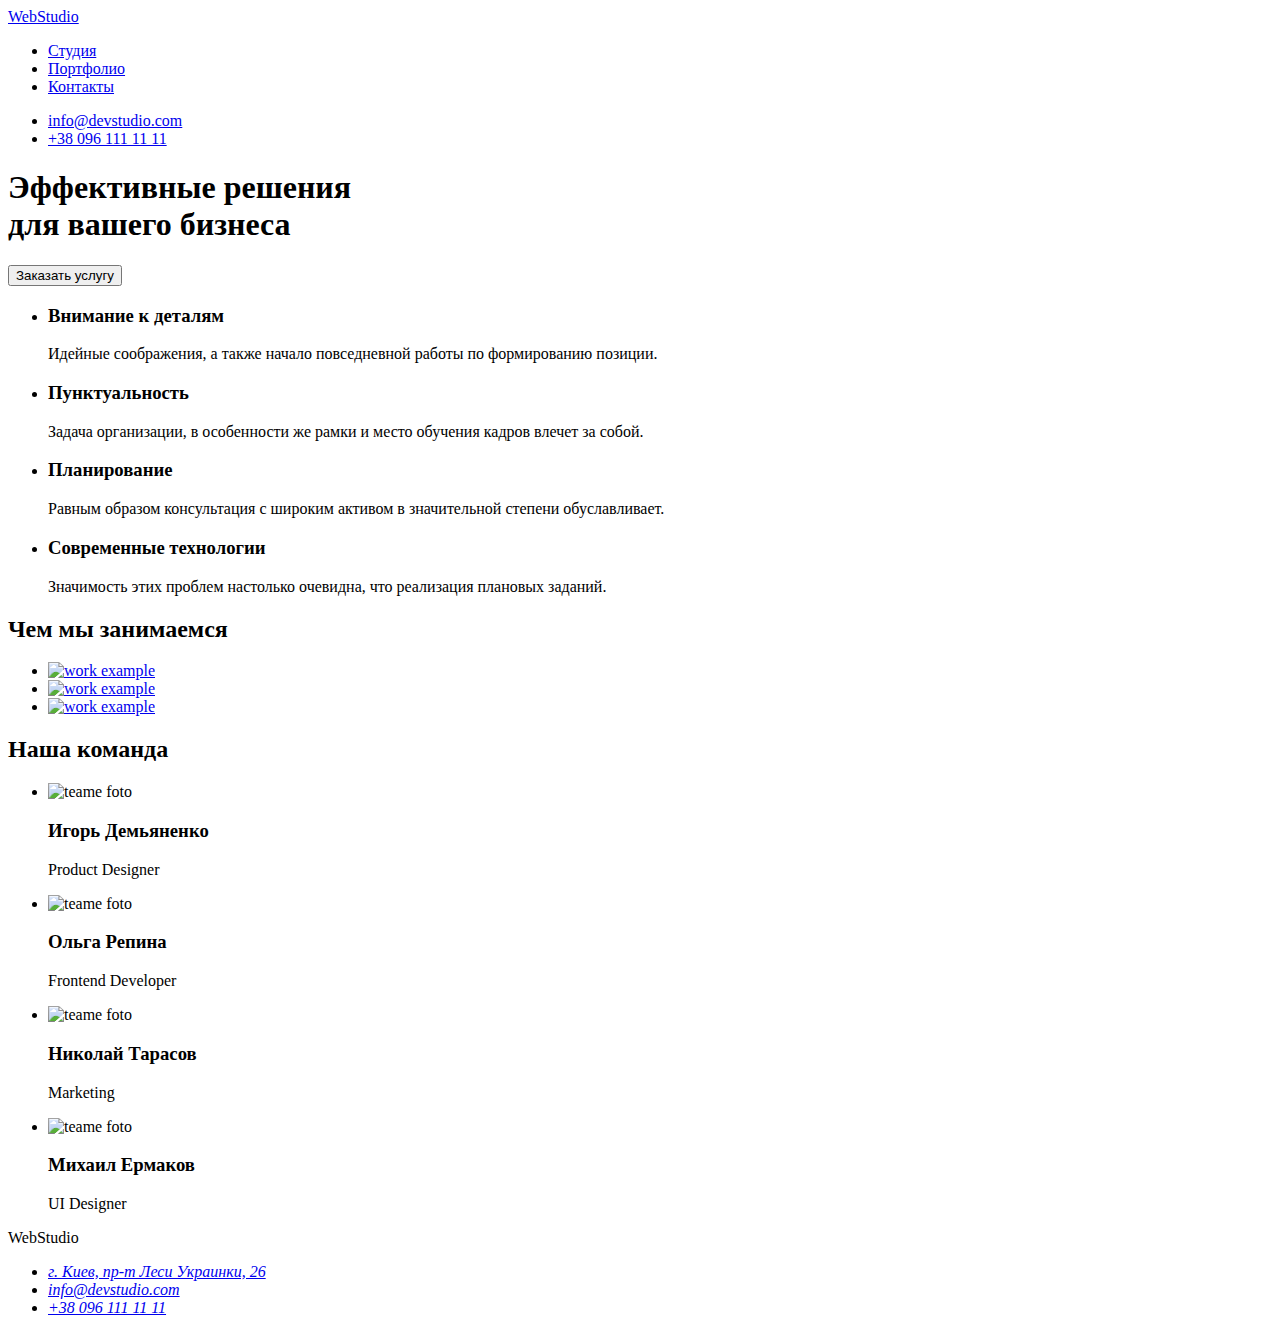
==== index.html @ 10caeeec "Create index.html" ====
<!DOCTYPE html>
<html lang="ru">
  <head>
    <meta charset="UTF-8" />
    <meta http-equiv="X-UA-Compatible" content="IE=edge" />
    <meta name="viewport" content="width=device-width, initial-scale=1.0" />
    <title>WebStudio</title>
  </head>
  <body>
    <header>
      <a href="./index.html"><span>WebStudio</span></a>
      <nav>
        <ul>
          <li><a href="/">Студия</a></li>
          <li><a href="/">Портфолио</a></li>
          <li><a href="/">Контакты</a></li>
        </ul>
      </nav>
      <ul>
        <li><a href="mailto:info@devstudio.com">info@devstudio.com</a></li>
        <li><a href="tel:+38-096-111-11-11">+38 096 111 11 11</a></li>
      </ul>
    </header>
    <main>
      <!-- Банер -->
      <section>
        <h1>Эффективные решения <br />для вашего бизнеса</h1>
        <button type="button">Заказать услугу</button>
      </section>
      <!-- Наши Компитенции -->
      <section>
        <h2 hidden>Наши Компитенции</h2>
        <ul>
          <li>
            <h3>Внимание к деталям</h3>
            <p>
              Идейные соображения, а также начало повседневной работы по
              формированию позиции.
            </p>
          </li>
          <li>
            <h3>Пунктуальность</h3>
            <p>
              Задача организации, в особенности же рамки и место обучения кадров
              влечет за собой.
            </p>
          </li>
          <li>
            <h3>Планирование</h3>
            <p>
              Равным образом консультация с широким активом в значительной
              степени обуславливает.
            </p>
          </li>
          <li>
            <h3>Современные технологии</h3>
            <p>
              Значимость этих проблем настолько очевидна, что реализация
              плановых заданий.
            </p>
          </li>
        </ul>
      </section>
      <!-- Наши работы -->
      <section>
        <h2>Чем мы занимаемся</h2>
        <ul>
          <li>
            <a href="/">
              <img src="./image/box-1.jpg" alt="work example" width="370"
            /></a>
          </li>
          <li>
            <a href="/">
              <img src="./image/box-2.jpg" alt="work example" width="370"
            /></a>
          </li>
          <li>
            <a href="/">
              <img src="./image/box-3.jpg" alt="work example" width="370"
            /></a>
          </li>
        </ul>
      </section>
      <!-- Наша команда -->
      <section>
        <h2>Наша команда</h2>
        <ul>
          <li>
            <img src="./image/img-1.jpg" alt="teame foto" width="270" />
            <h3>Игорь Демьяненко</h3>
            <p lang="en">Product Designer</p>
          </li>
          <li>
            <img src="./image/img-2.jpg" alt="teame foto" width="270" />
            <h3>Ольга Репина</h3>
            <p lang="en">Frontend Developer</p>
          </li>
          <li>
            <img src="./image/img-3.jpg" alt="teame foto" width="270" />
            <h3>Николай Тарасов</h3>
            <p lang="en">Marketing</p>
          </li>
          <li>
            <img src="./image/img.jpg" alt="teame foto" width="270" />
            <h3>Михаил Ермаков</h3>
            <p lang="en">UI Designer</p>
          </li>
        </ul>
      </section>
    </main>
    <footer>
      <span>WebStudio</span>
      <address>
        <ul>
          <li><a href="https://goo.gl/maps/YeNabfr8arw7dKwr5" rel="noopener noreferrer"> г. Киев, пр-т Леси Украинки, 26</a></li>
          <li><a href="mailto:info@devstudio.com">info@devstudio.com</a></li>
          <li><a href="tel:+38-096-111-11-11">+38 096 111 11 11</a></li>
        </ul>
      </address>
    </footer>
  </body>
</html>
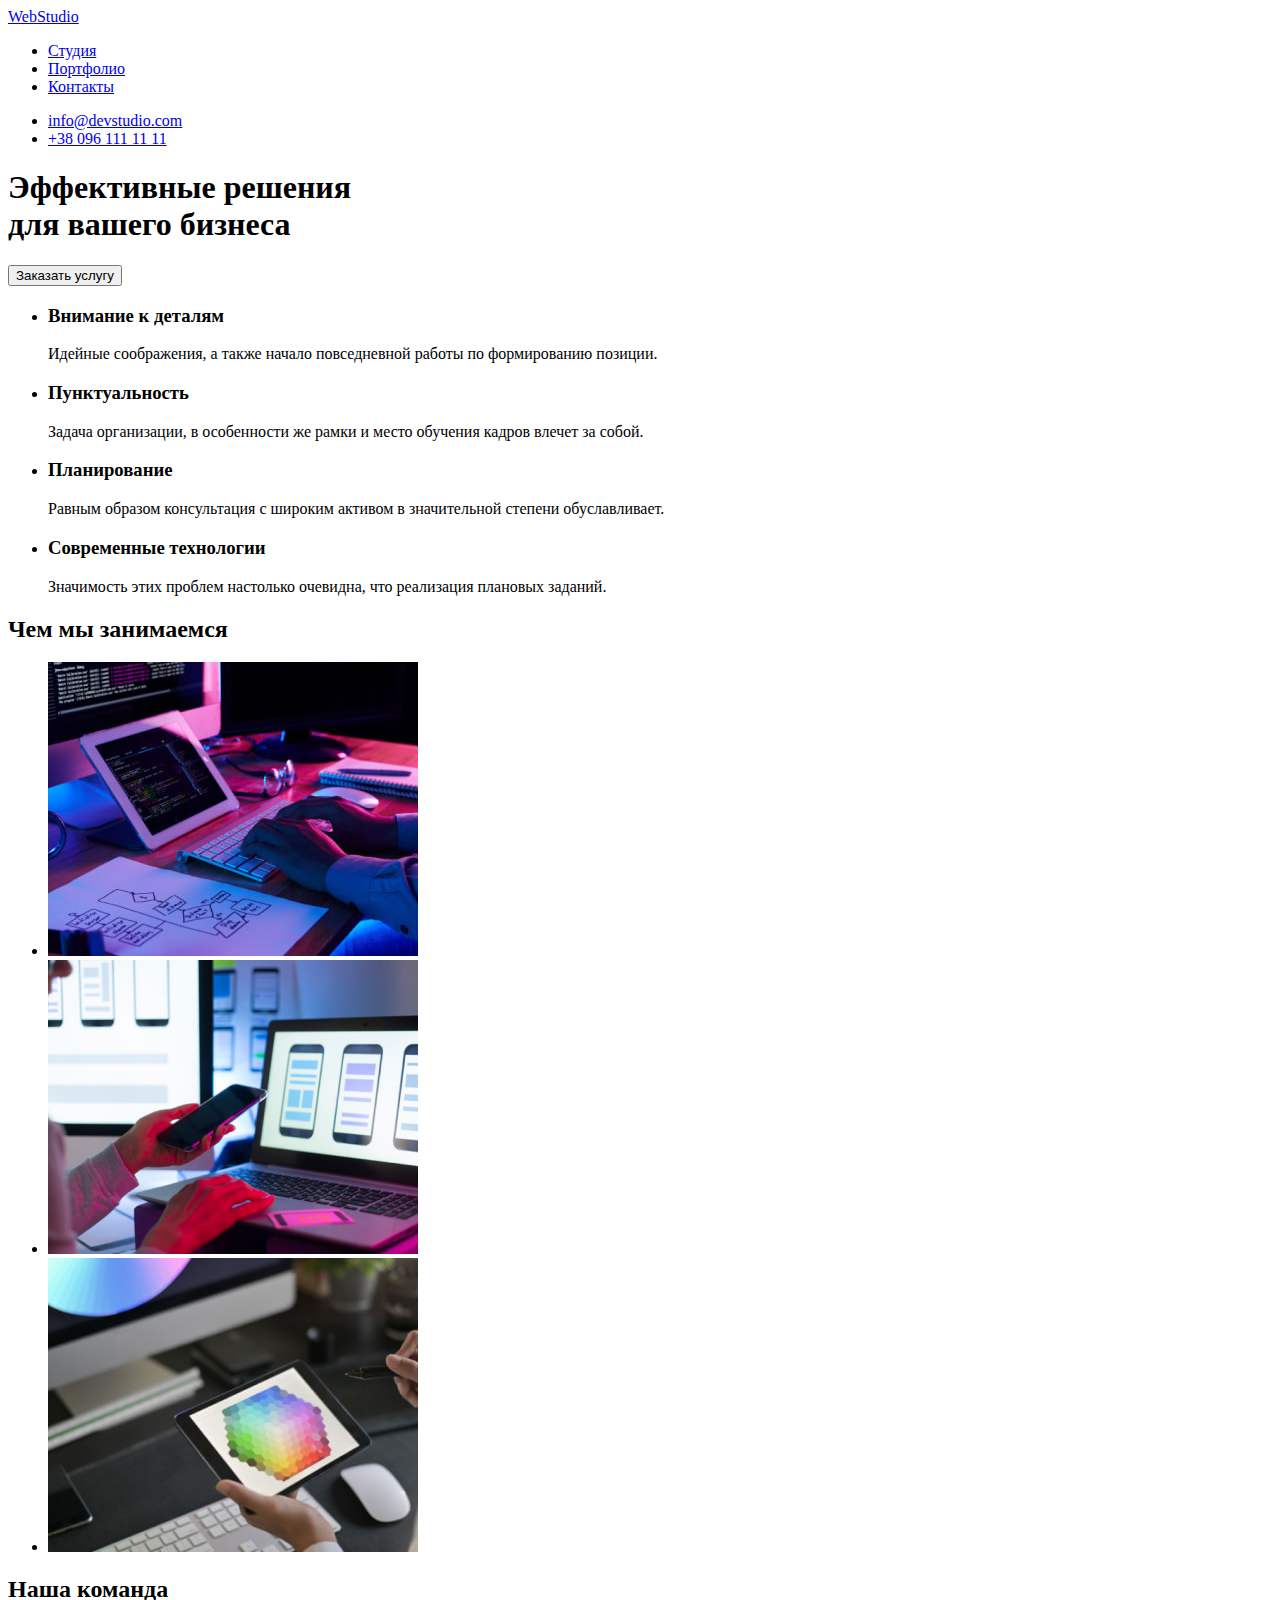
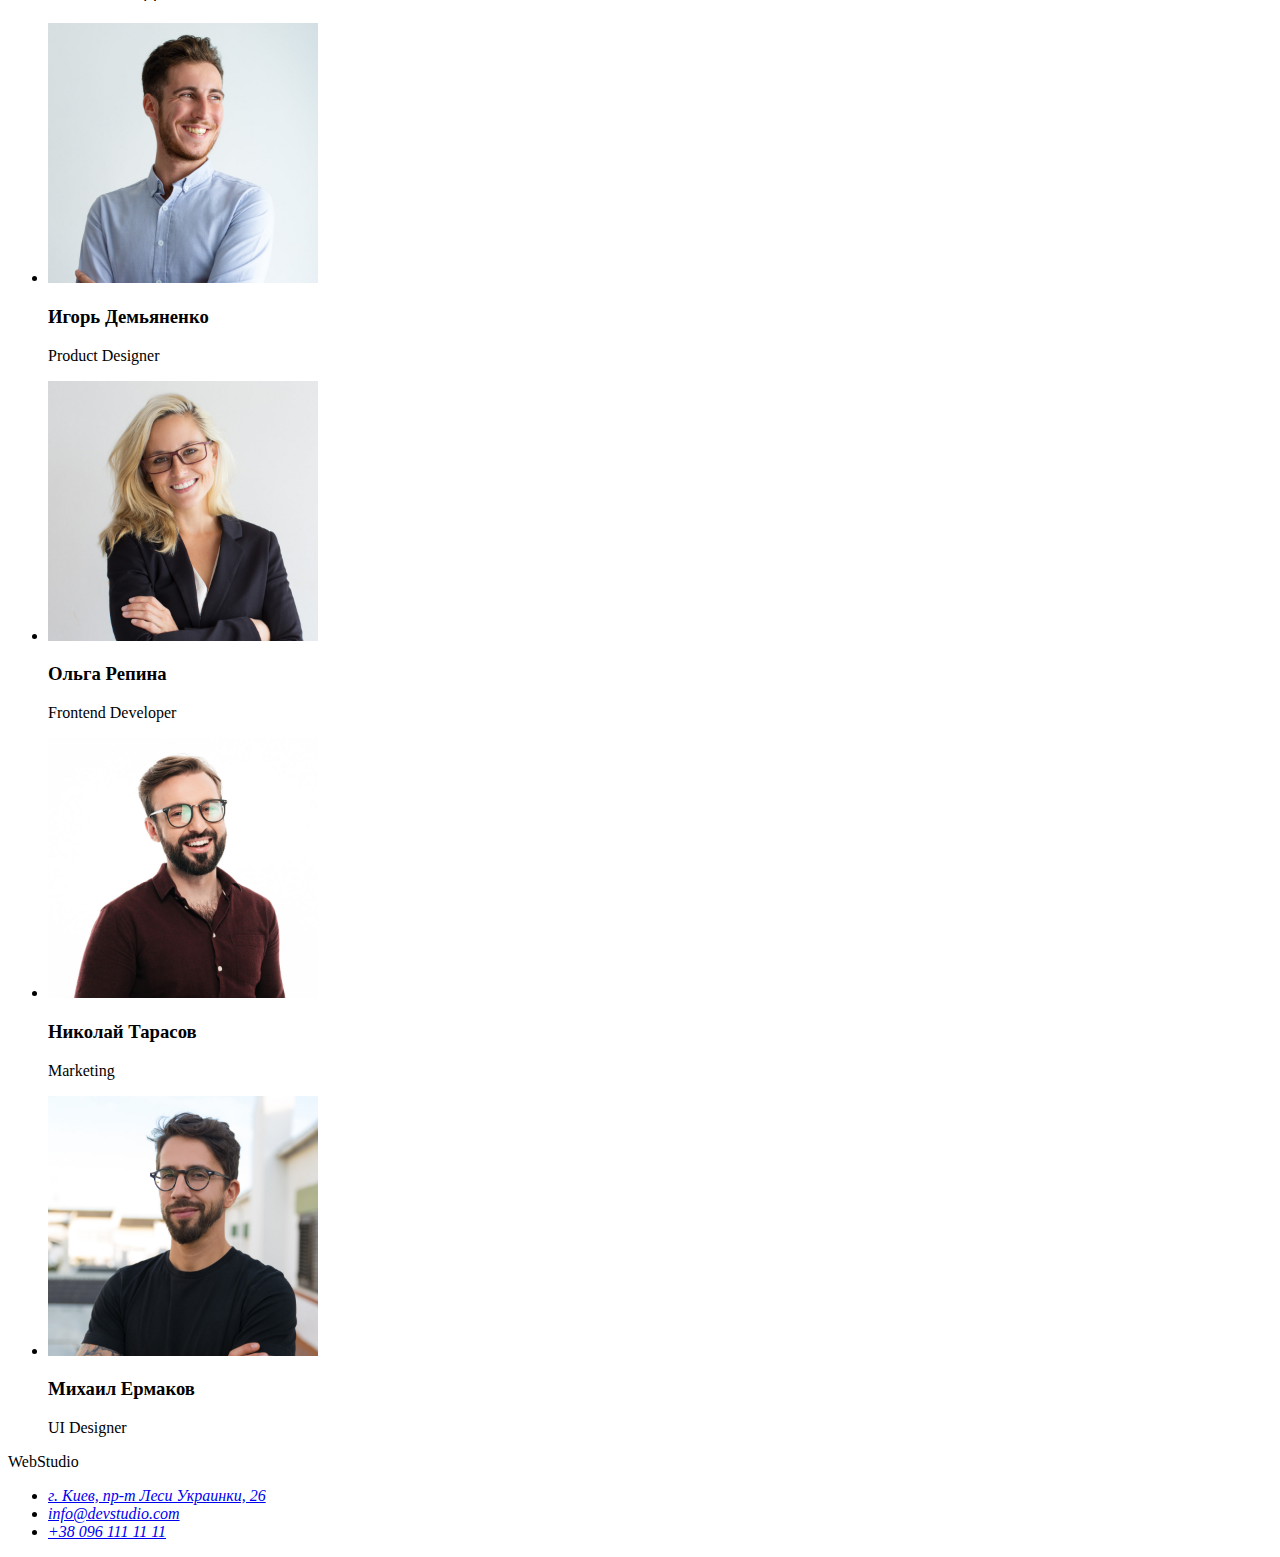
==== commit ef12ae4a: "Update index.html" ====
--- a/index.html
+++ b/index.html
@@ -5,6 +5,7 @@
     <meta http-equiv="X-UA-Compatible" content="IE=edge" />
     <meta name="viewport" content="width=device-width, initial-scale=1.0" />
     <title>WebStudio</title>
+    <link rel="stylesheet" href="./CSS/styles.css">
   </head>
   <body>
     <header>
@@ -12,7 +13,7 @@
       <nav>
         <ul>
           <li><a href="/">Студия</a></li>
-          <li><a href="/">Портфолио</a></li>
+          <li><a href="./portfolio.html">Портфолио</a></li>
           <li><a href="/">Контакты</a></li>
         </ul>
       </nav>
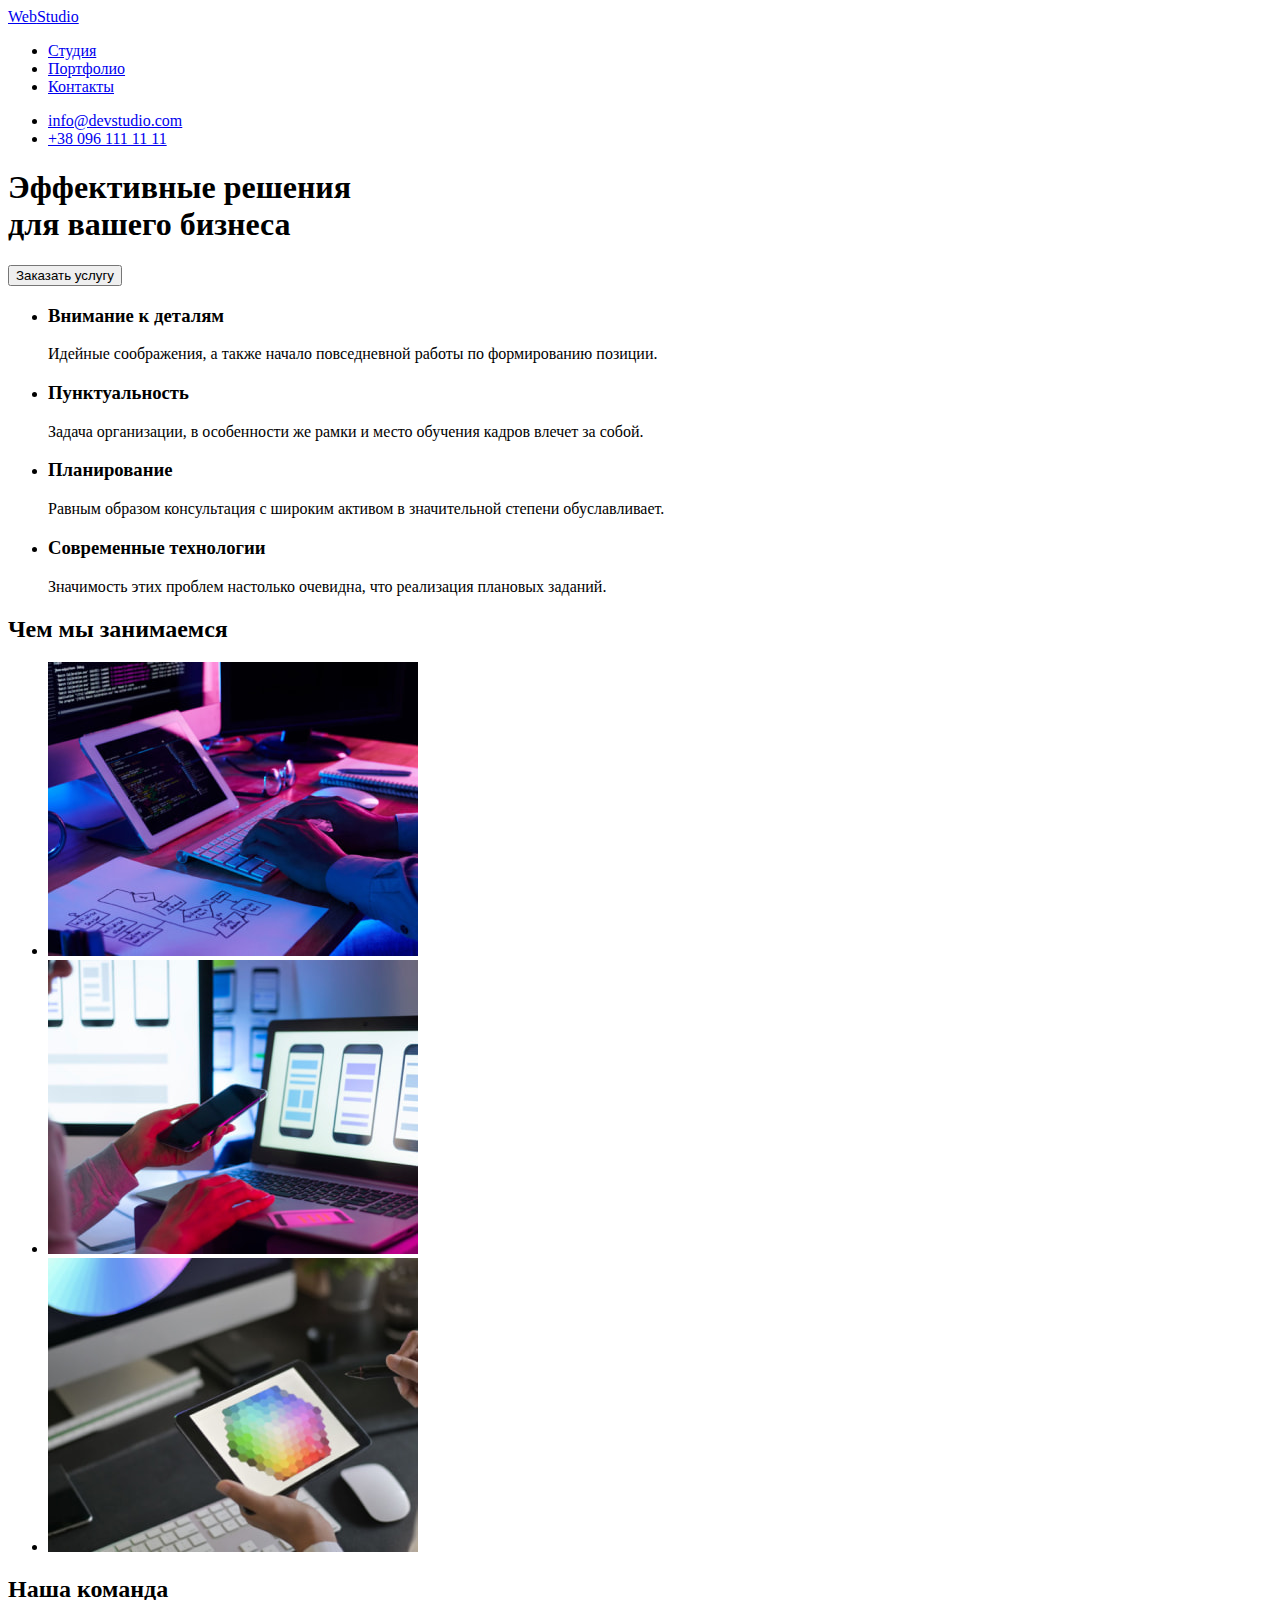
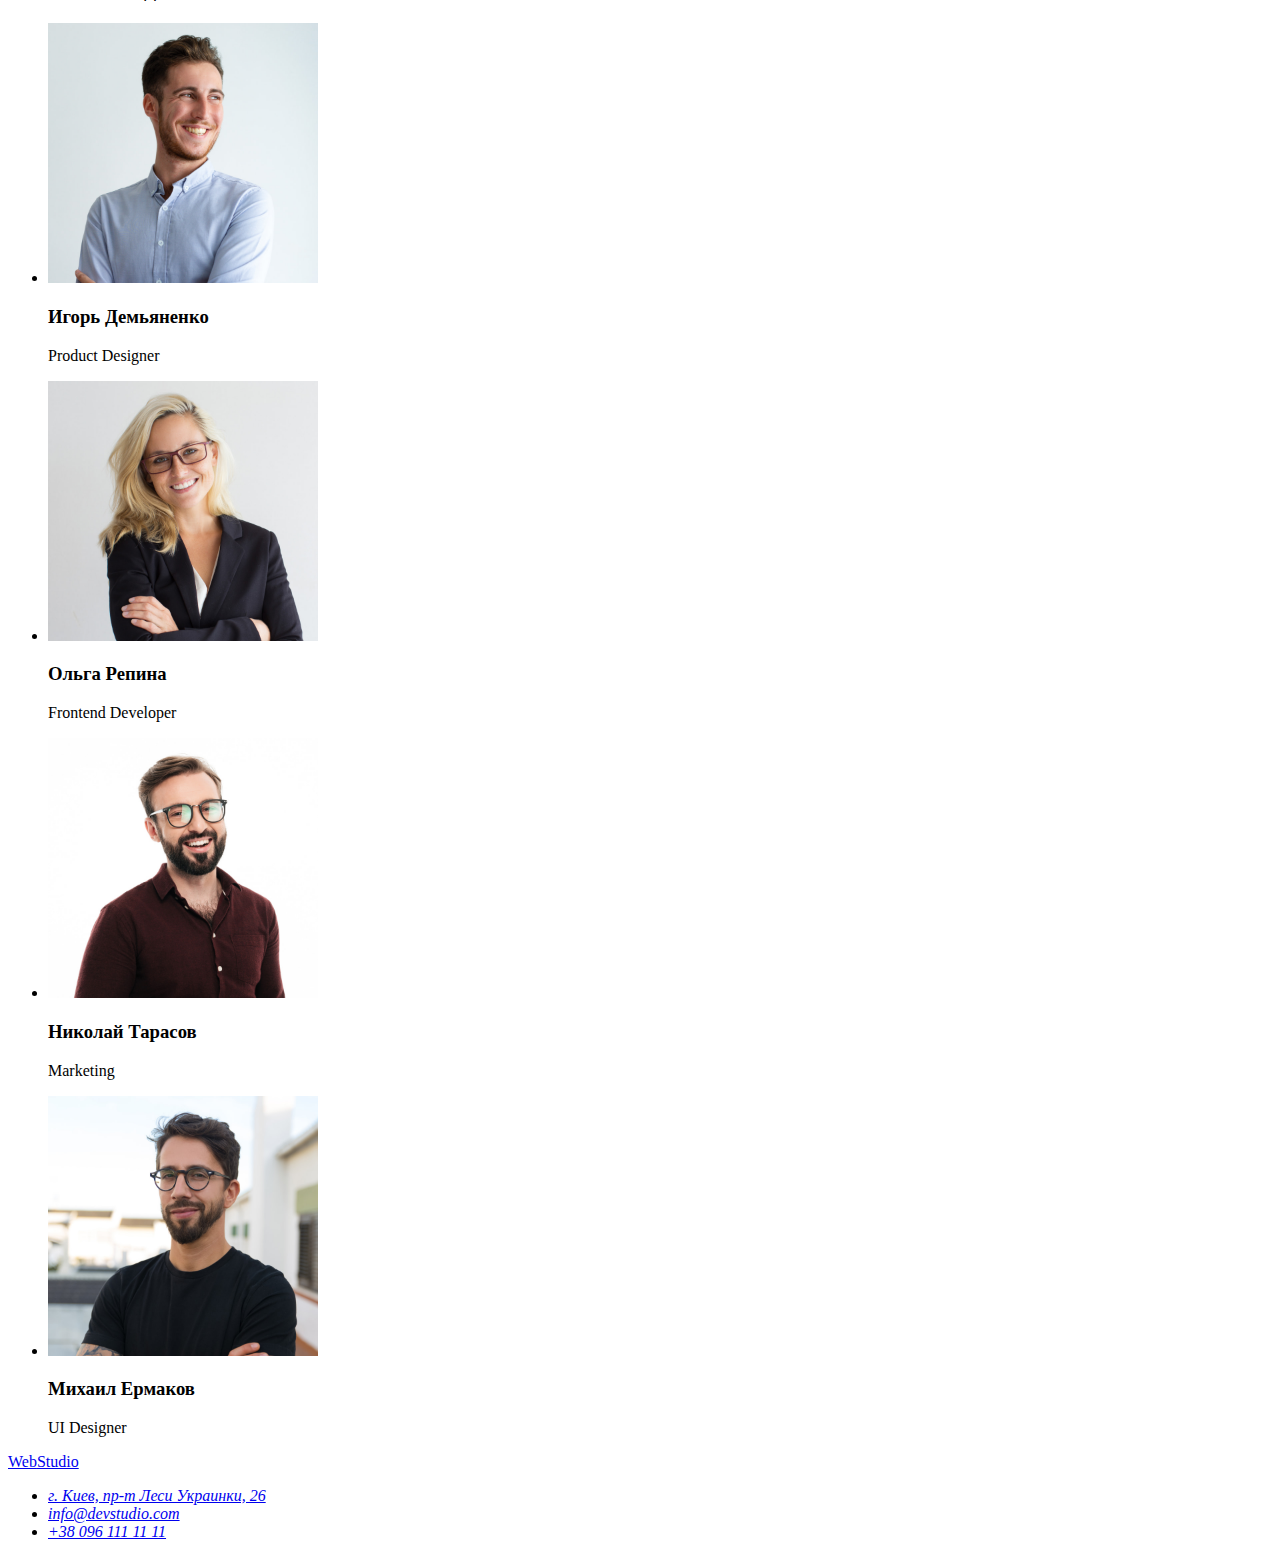
==== commit 58c2f6d9: "Update index.html" ====
--- a/index.html
+++ b/index.html
@@ -8,54 +8,54 @@
     <link rel="stylesheet" href="./CSS/styles.css">
   </head>
   <body>
-    <header>
-      <a href="./index.html"><span>WebStudio</span></a>
-      <nav>
-        <ul>
-          <li><a href="/">Студия</a></li>
-          <li><a href="./portfolio.html">Портфолио</a></li>
-          <li><a href="/">Контакты</a></li>
+    <header class="header">
+      <a class="logo" href="./index.html"><span class="logo-acent">Web</span>Studio</a>
+      <nav class="site-nav">
+        <ul class="site-nav-list">
+          <li class="list-item"><a class="link" href="/">Студия</a></li>
+          <li class="list-item"><a class="link" href="./portfolio.html">Портфолио</a></li>
+          <li class="list-item"><a class="link" href="/">Контакты</a></li>
         </ul>
       </nav>
-      <ul>
-        <li><a href="mailto:info@devstudio.com">info@devstudio.com</a></li>
-        <li><a href="tel:+38-096-111-11-11">+38 096 111 11 11</a></li>
+      <ul class="auth-nav">
+        <li class="list-item"><a class="link" href="mailto:info@devstudio.com">info@devstudio.com</a></li>
+        <li class="list-item"><a class="link" href="tel:+38-096-111-11-11">+38 096 111 11 11</a></li>
       </ul>
     </header>
     <main>
-      <!-- Банер -->
-      <section>
-        <h1>Эффективные решения <br />для вашего бизнеса</h1>
-        <button type="button">Заказать услугу</button>
+      <!-- Герой -->
+      <section class="hero">
+        <h1 class="hero-title">Эффективные решения <br />для вашего бизнеса</h1>
+        <button class="hero-button" type="button">Заказать услугу</button>
       </section>
       <!-- Наши Компитенции -->
-      <section>
+      <section class="competence">
         <h2 hidden>Наши Компитенции</h2>
-        <ul>
-          <li>
-            <h3>Внимание к деталям</h3>
-            <p>
+        <ul class="competence-list">
+          <li class="competence-item">
+            <h3 class="title">Внимание к деталям</h3>
+            <p class="competence-dsc">
               Идейные соображения, а также начало повседневной работы по
               формированию позиции.
             </p>
           </li>
-          <li>
-            <h3>Пунктуальность</h3>
-            <p>
+          <li class="competence-item">
+            <h3 class="title">Пунктуальность</h3>
+            <p class="competence-dsc">
               Задача организации, в особенности же рамки и место обучения кадров
               влечет за собой.
             </p>
           </li>
-          <li>
-            <h3>Планирование</h3>
-            <p>
+          <li class="competence-item">
+            <h3 class="title">Планирование</h3>
+            <p class="competence-dsc">
               Равным образом консультация с широким активом в значительной
               степени обуславливает.
             </p>
           </li>
-          <li>
-            <h3>Современные технологии</h3>
-            <p>
+          <li class="competence-item">
+            <h3 class="title">Современные технологии</h3>
+            <p class="competence-dsc">
               Значимость этих проблем настолько очевидна, что реализация
               плановых заданий.
             </p>
@@ -63,60 +63,60 @@
         </ul>
       </section>
       <!-- Наши работы -->
-      <section>
-        <h2>Чем мы занимаемся</h2>
-        <ul>
-          <li>
-            <a href="/">
-              <img src="./image/box-1.jpg" alt="work example" width="370"
+      <section class="work">
+        <h2 class="section-title">Чем мы занимаемся</h2>
+        <ul class="work-list">
+          <li class="work-item">
+            <a class="work-link" href="/">
+              <img class="work-img" src="./image/box-1.jpg" alt="разработка" width="370"
             /></a>
           </li>
-          <li>
-            <a href="/">
-              <img src="./image/box-2.jpg" alt="work example" width="370"
+          <li class="work-item">
+            <a class="work-link" href="/">
+              <img class="work-img" src="./image/box-2.jpg" alt="проект" width="370"
             /></a>
           </li>
-          <li>
-            <a href="/">
-              <img src="./image/box-3.jpg" alt="work example" width="370"
+          <li class="work-item">
+            <a class="work-link" href="/">
+              <img class="work-img" src="./image/box-3.jpg" alt="дизайн" width="370"
             /></a>
           </li>
         </ul>
       </section>
       <!-- Наша команда -->
-      <section>
-        <h2>Наша команда</h2>
-        <ul>
-          <li>
-            <img src="./image/img-1.jpg" alt="teame foto" width="270" />
-            <h3>Игорь Демьяненко</h3>
-            <p lang="en">Product Designer</p>
+      <section class="team">
+        <h2 class="section-title">Наша команда</h2>
+        <ul class="team-list">
+          <li class="team-item">
+            <img class="team-img" src="./image/img-1.jpg" alt="фотография игоря" width="270" />
+            <h3 class="title">Игорь Демьяненко</h3>
+            <p class="team-dsc" lang="en">Product Designer</p>
           </li>
-          <li>
-            <img src="./image/img-2.jpg" alt="teame foto" width="270" />
-            <h3>Ольга Репина</h3>
-            <p lang="en">Frontend Developer</p>
+          <li class="team-item">
+            <img class="team-img" src="./image/img-2.jpg" alt="фотография ольги" width="270" />
+            <h3 class="title">Ольга Репина</h3>
+            <p class="team-dsc" lang="en">Frontend Developer</p>
           </li>
-          <li>
-            <img src="./image/img-3.jpg" alt="teame foto" width="270" />
-            <h3>Николай Тарасов</h3>
-            <p lang="en">Marketing</p>
+          <li class="team-item">
+            <img class="team-img" src="./image/img-3.jpg" alt="фотография николая" width="270" />
+            <h3 class="title">Николай Тарасов</h3>
+            <p class="team-dsc" lang="en">Marketing</p>
           </li>
-          <li>
-            <img src="./image/img.jpg" alt="teame foto" width="270" />
-            <h3>Михаил Ермаков</h3>
-            <p lang="en">UI Designer</p>
+          <li class="team-item">
+            <img class="team-img" src="./image/img.jpg" alt="фотография михаила" width="270" />
+            <h3 class="title">Михаил Ермаков</h3>
+            <p class="team-dsc" lang="en">UI Designer</p>
           </li>
         </ul>
       </section>
     </main>
-    <footer>
-      <span>WebStudio</span>
-      <address>
-        <ul>
-          <li><a href="https://goo.gl/maps/YeNabfr8arw7dKwr5" rel="noopener noreferrer"> г. Киев, пр-т Леси Украинки, 26</a></li>
-          <li><a href="mailto:info@devstudio.com">info@devstudio.com</a></li>
-          <li><a href="tel:+38-096-111-11-11">+38 096 111 11 11</a></li>
+    <footer class="footer">
+      <a class="logo" href="./index.html"><span class="logo-acent">Web</span>Studio</a>
+      <address class="address">
+        <ul class="address-list">
+          <li class="addres-item"><a class="address-link" href="https://goo.gl/maps/YeNabfr8arw7dKwr5" rel="noopener noreferrer"> г. Киев, пр-т Леси Украинки, 26</a></li>
+          <li class="addres-item"><a class="address-link" href="mailto:info@devstudio.com">info@devstudio.com</a></li>
+          <li class="addres-item"><a class="address-link" href="tel:+38-096-111-11-11">+38 096 111 11 11</a></li>
         </ul>
       </address>
     </footer>
--- a/CSS/styles.css
+++ b/CSS/styles.css
@@ -0,0 +1,6 @@
+:root {
+    --text-color-title: #212121;
+    --text-color: #757575;
+    --text-acent: #2196F3;
+    --text-whithe: #FFFFFF;
+}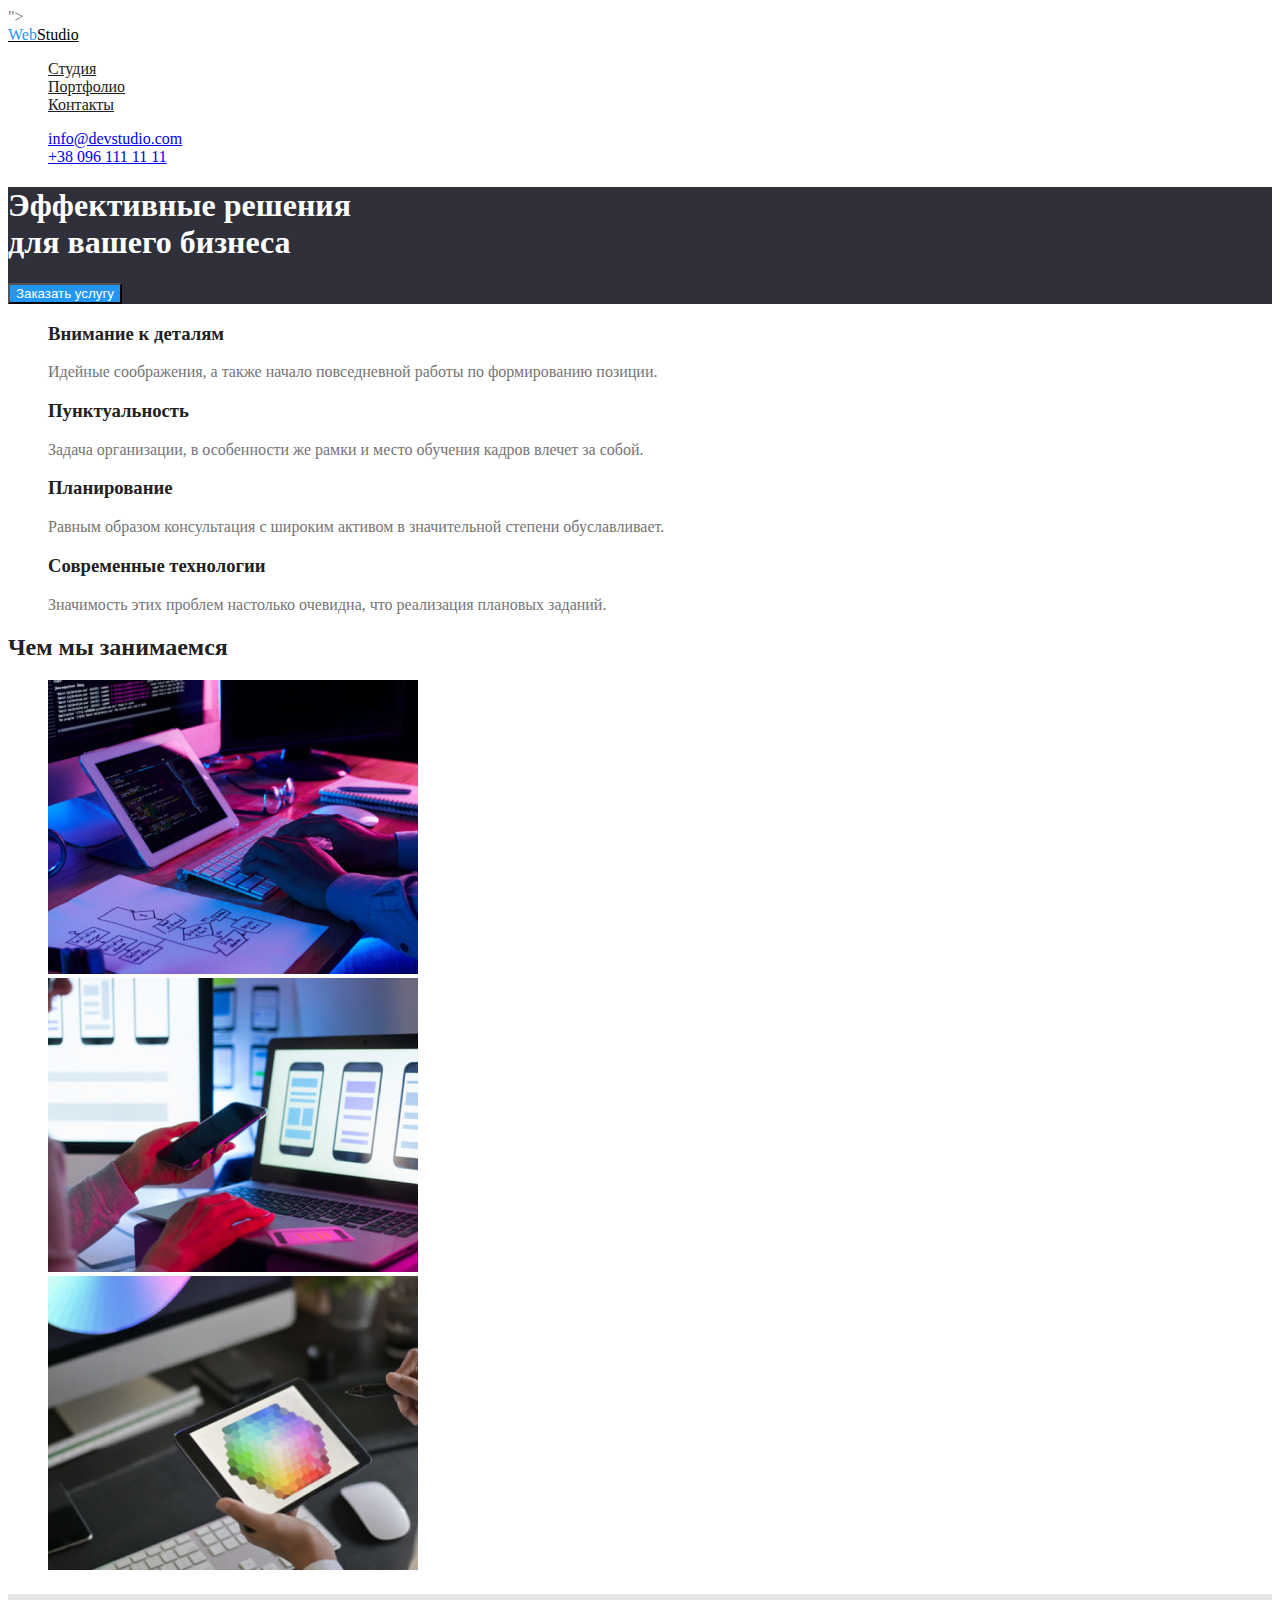
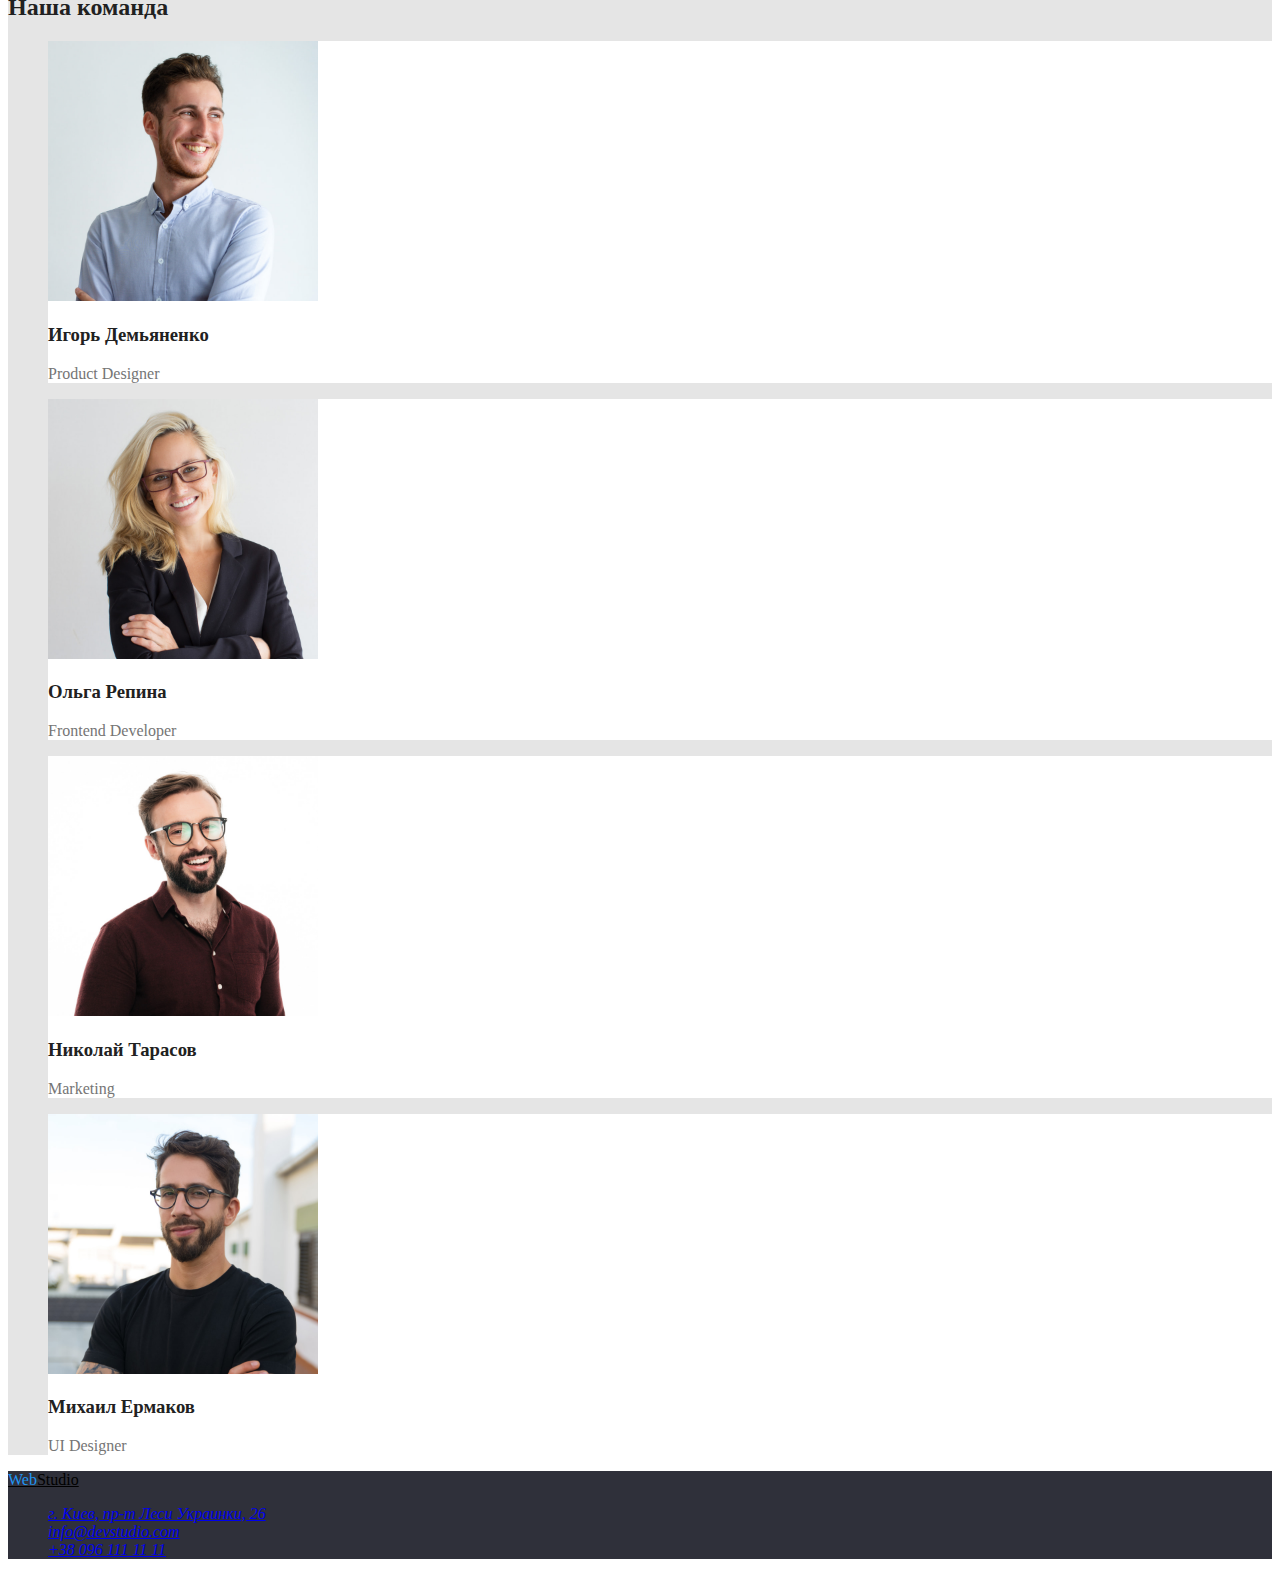
==== commit 2faebce7: "Update index.html" ====
--- a/index.html
+++ b/index.html
@@ -5,6 +5,12 @@
     <meta http-equiv="X-UA-Compatible" content="IE=edge" />
     <meta name="viewport" content="width=device-width, initial-scale=1.0" />
     <title>WebStudio</title>
+    <link rel="preconnect" href="https://fonts.googleapis.com">
+    <link rel="preconnect" href="https://fonts.gstatic.com" crossorigin>
+    <link href="https://fonts.googleapis.com/css2?family=Montserrat:wght@400;700&family=Raleway:wght@700&display=swap" rel="stylesheet">">
+    <link rel="preconnect" href="https://fonts.googleapis.com">
+    <link rel="preconnect" href="https://fonts.gstatic.com" crossorigin>
+    <link href="https://fonts.googleapis.com/css2?family=Montserrat:wght@400;700&family=Raleway:wght@700&family=Roboto:wght@400;500;700;900&display=swap" rel="stylesheet">
     <link rel="stylesheet" href="./CSS/styles.css">
   </head>
   <body>
--- a/CSS/styles.css
+++ b/CSS/styles.css
@@ -1,6 +1,77 @@
 :root {
     --text-color-title: #212121;
     --text-color: #757575;
-    --text-acent: #2196F3;
-    --text-whithe: #FFFFFF;
+    --acent: #2196F3;
+    --background: #E5E5E5;
+    --white: #ffffff;
+    --dark: #2F303A;
+}
+/* основные стили */
+body {
+    color: var(--text-color);
+    background-color: var(--white);
+}
+ul {
+    list-style: none;
+}
+.section-title,
+.title {
+    color: var(--text-color-title);
+}
+.logo {
+    color: #000000;
+}
+.logo span {
+    color: var(--acent);
+}
+
+/* стили для меню сайта */
+.site-nav a {
+    color: var(--text-color-title);
+}
+.site-nav a:hover,
+.site-nav a:focus {
+    color: var(--acent);
+}
+.auth-nav a:hover,
+.auth-nav a:focus {
+        color: var(--acent);
+    }
+/* стили для героя */
+.hero {
+    background-color: var(--dark);
+}
+.hero-title {
+    color: var(--white);
+}
+.hero-button {
+    color: var(--white);
+    background-color: var(--acent);
+}
+/* стили для секции наша команда */
+.team {
+    background-color: var(--background);
+}
+.team-list li {
+    background-color: var(--white);
+}
+/* стили для футера */
+footer {
+    background-color: var(--dark);
+}
+.address-list {
+    color: #FFFFFF99;
+}
+.address-list:first-child {
+    color: var(--white);
+}
+/* стили кнопок фильтра в портфолио */
+button {
+    color: var(--text-color-title);
+    background-color: #F5F4FA;
+}
+button:hover,
+button:focus {
+color: var(--white);
+background-color: var(--acent);
 }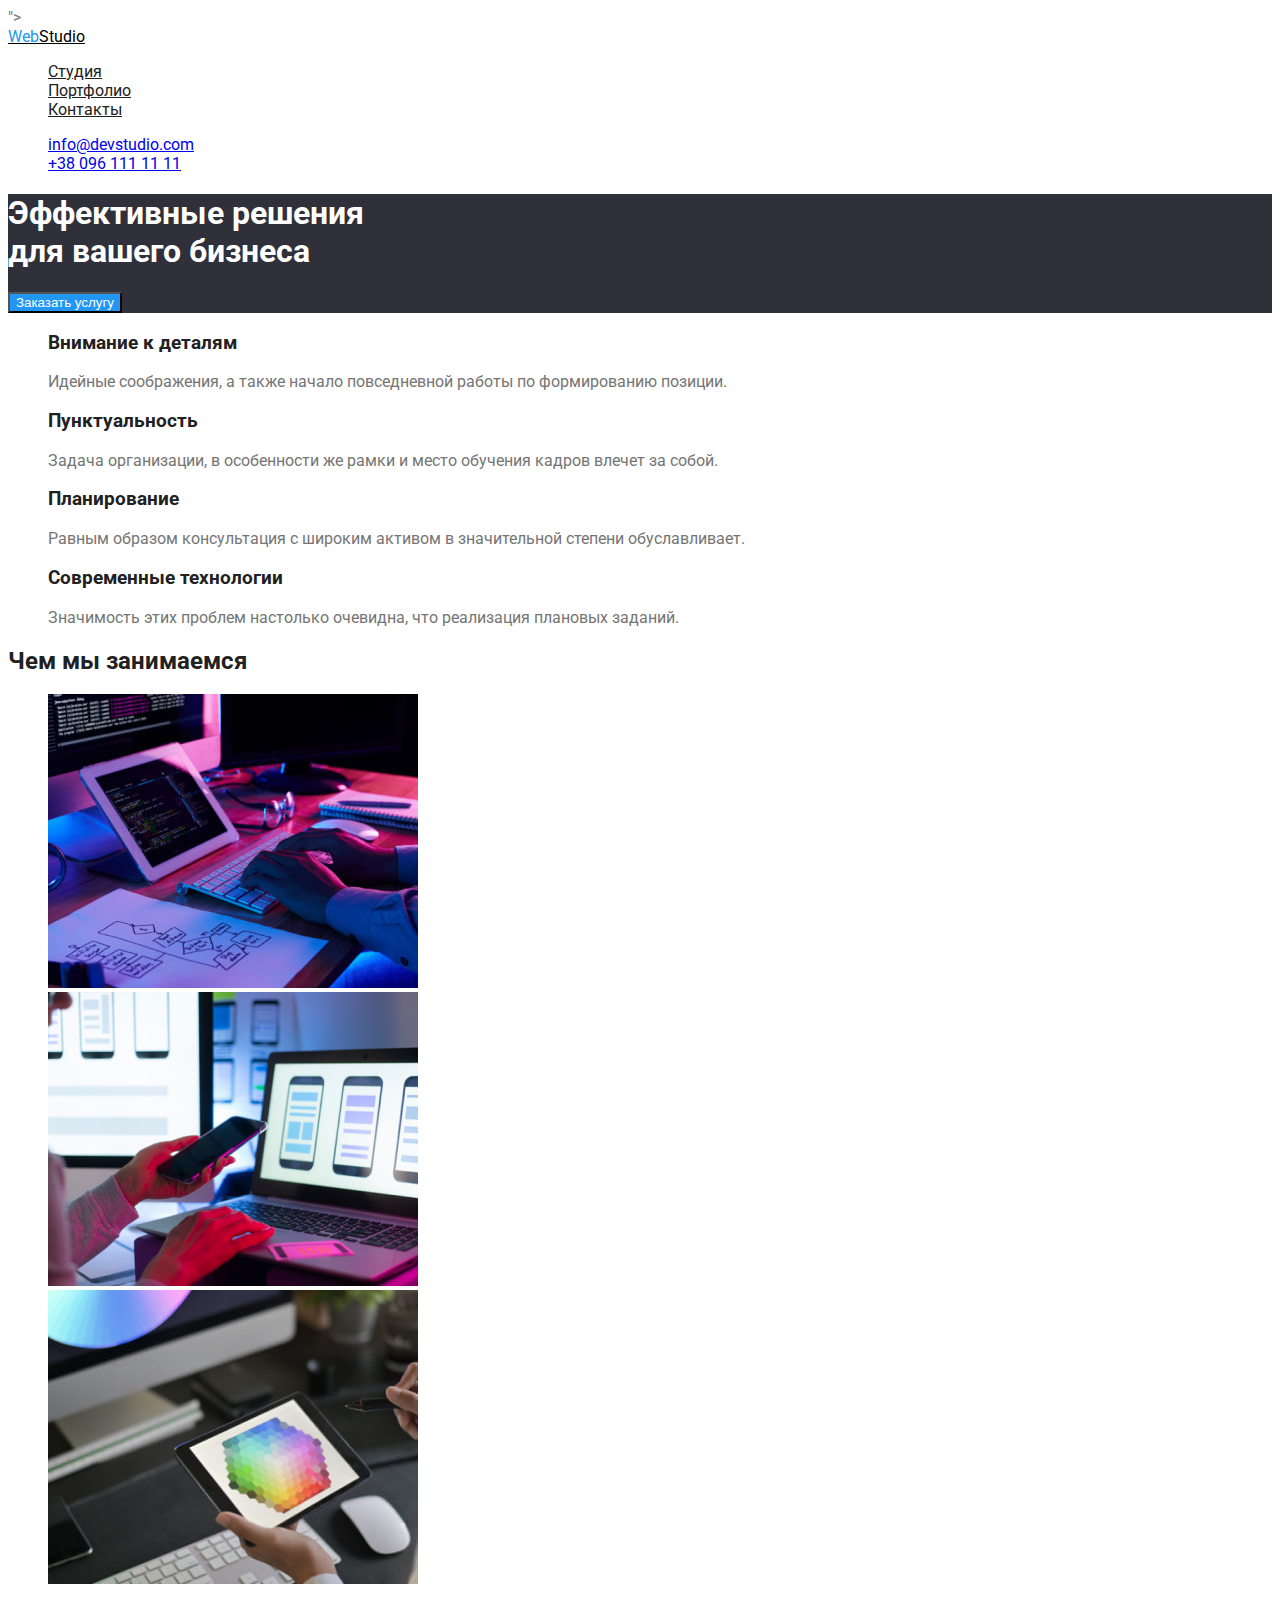
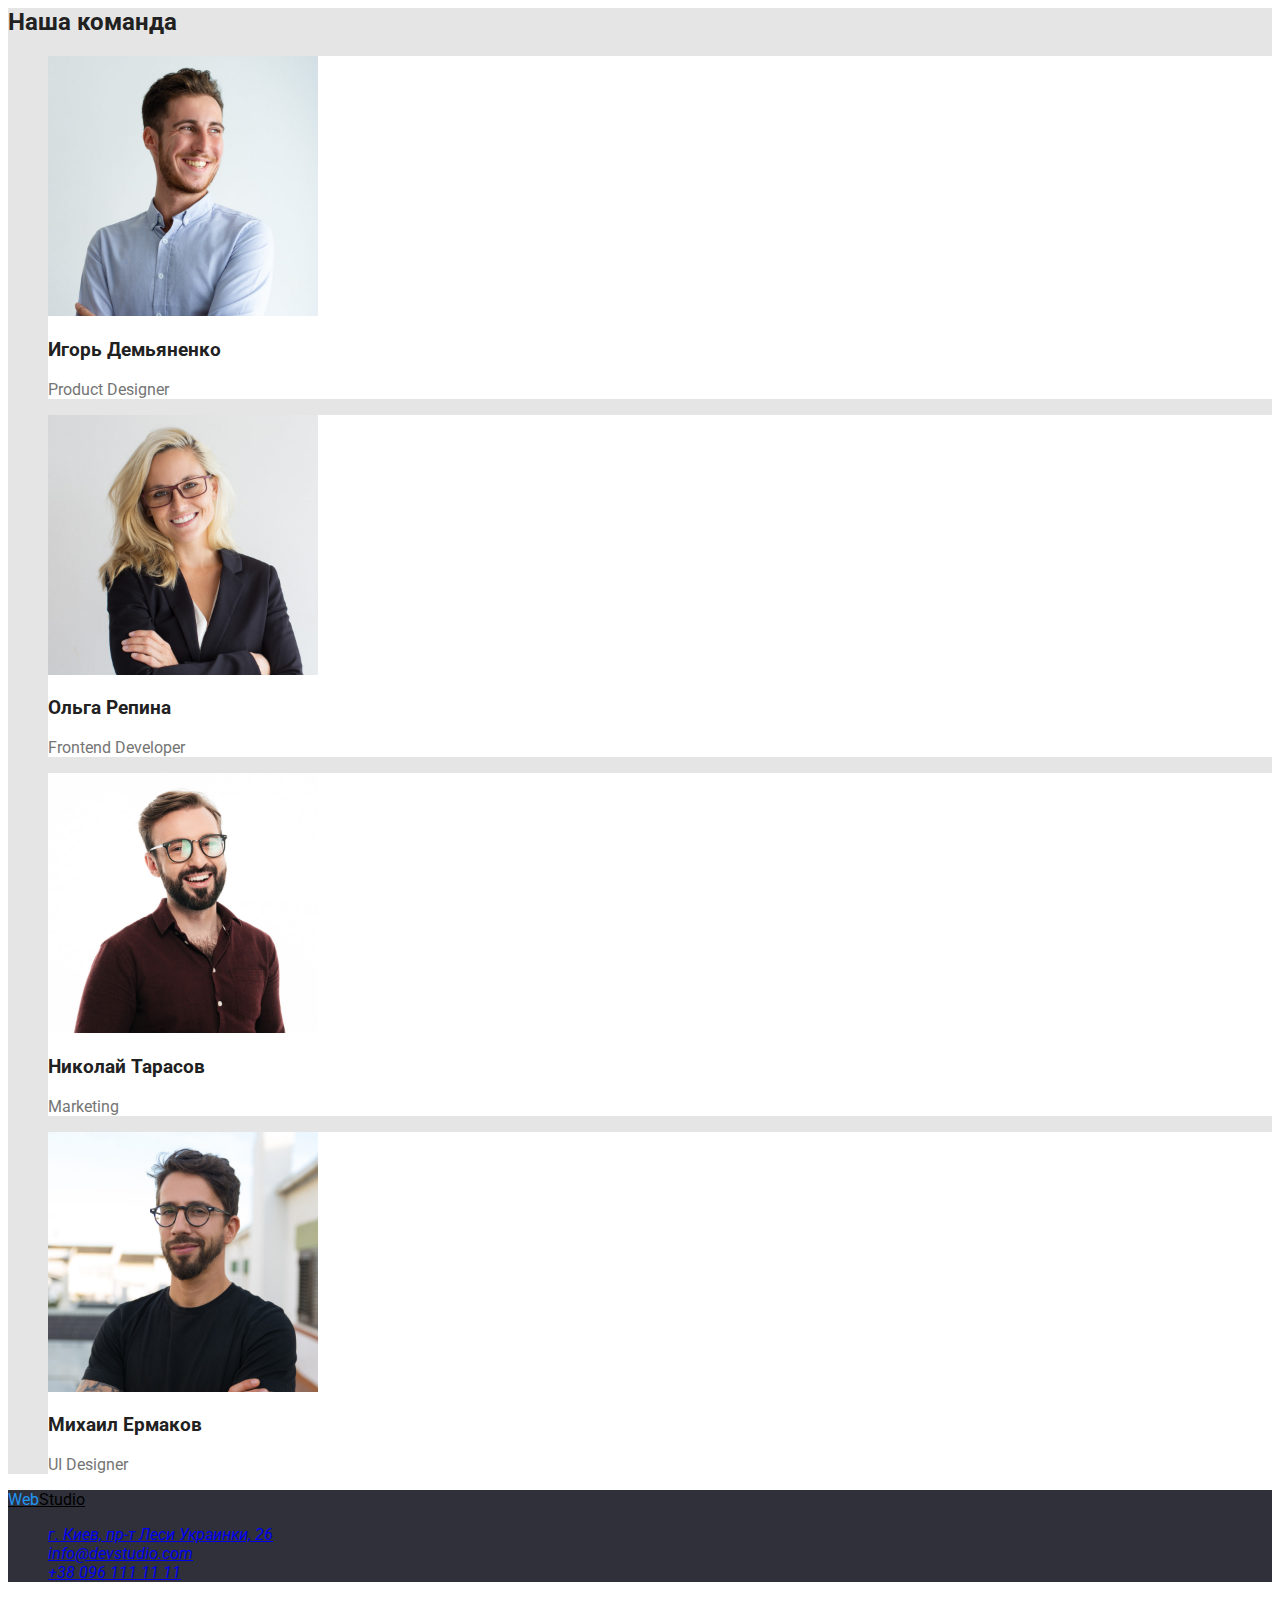
==== commit 6eadcc2a: "Update index.html" ====
--- a/index.html
+++ b/index.html
@@ -18,12 +18,12 @@
       <a class="logo" href="./index.html"><span class="logo-acent">Web</span>Studio</a>
       <nav class="site-nav">
         <ul class="site-nav-list">
-          <li class="list-item"><a class="link" href="/">Студия</a></li>
+          <li class="list-item"><a class="link" href="./index.html">Студия</a></li>
           <li class="list-item"><a class="link" href="./portfolio.html">Портфолио</a></li>
           <li class="list-item"><a class="link" href="/">Контакты</a></li>
         </ul>
       </nav>
-      <ul class="auth-nav">
+      <ul class="contact-list">
         <li class="list-item"><a class="link" href="mailto:info@devstudio.com">info@devstudio.com</a></li>
         <li class="list-item"><a class="link" href="tel:+38-096-111-11-11">+38 096 111 11 11</a></li>
       </ul>
--- a/CSS/styles.css
+++ b/CSS/styles.css
@@ -10,6 +10,9 @@
 body {
     color: var(--text-color);
     background-color: var(--white);
+    font-family: 'Montserrat', sans-serif;
+        font-family: 'Raleway', sans-serif;
+        font-family: 'Roboto', sans-serif;
 }
 ul {
     list-style: none;
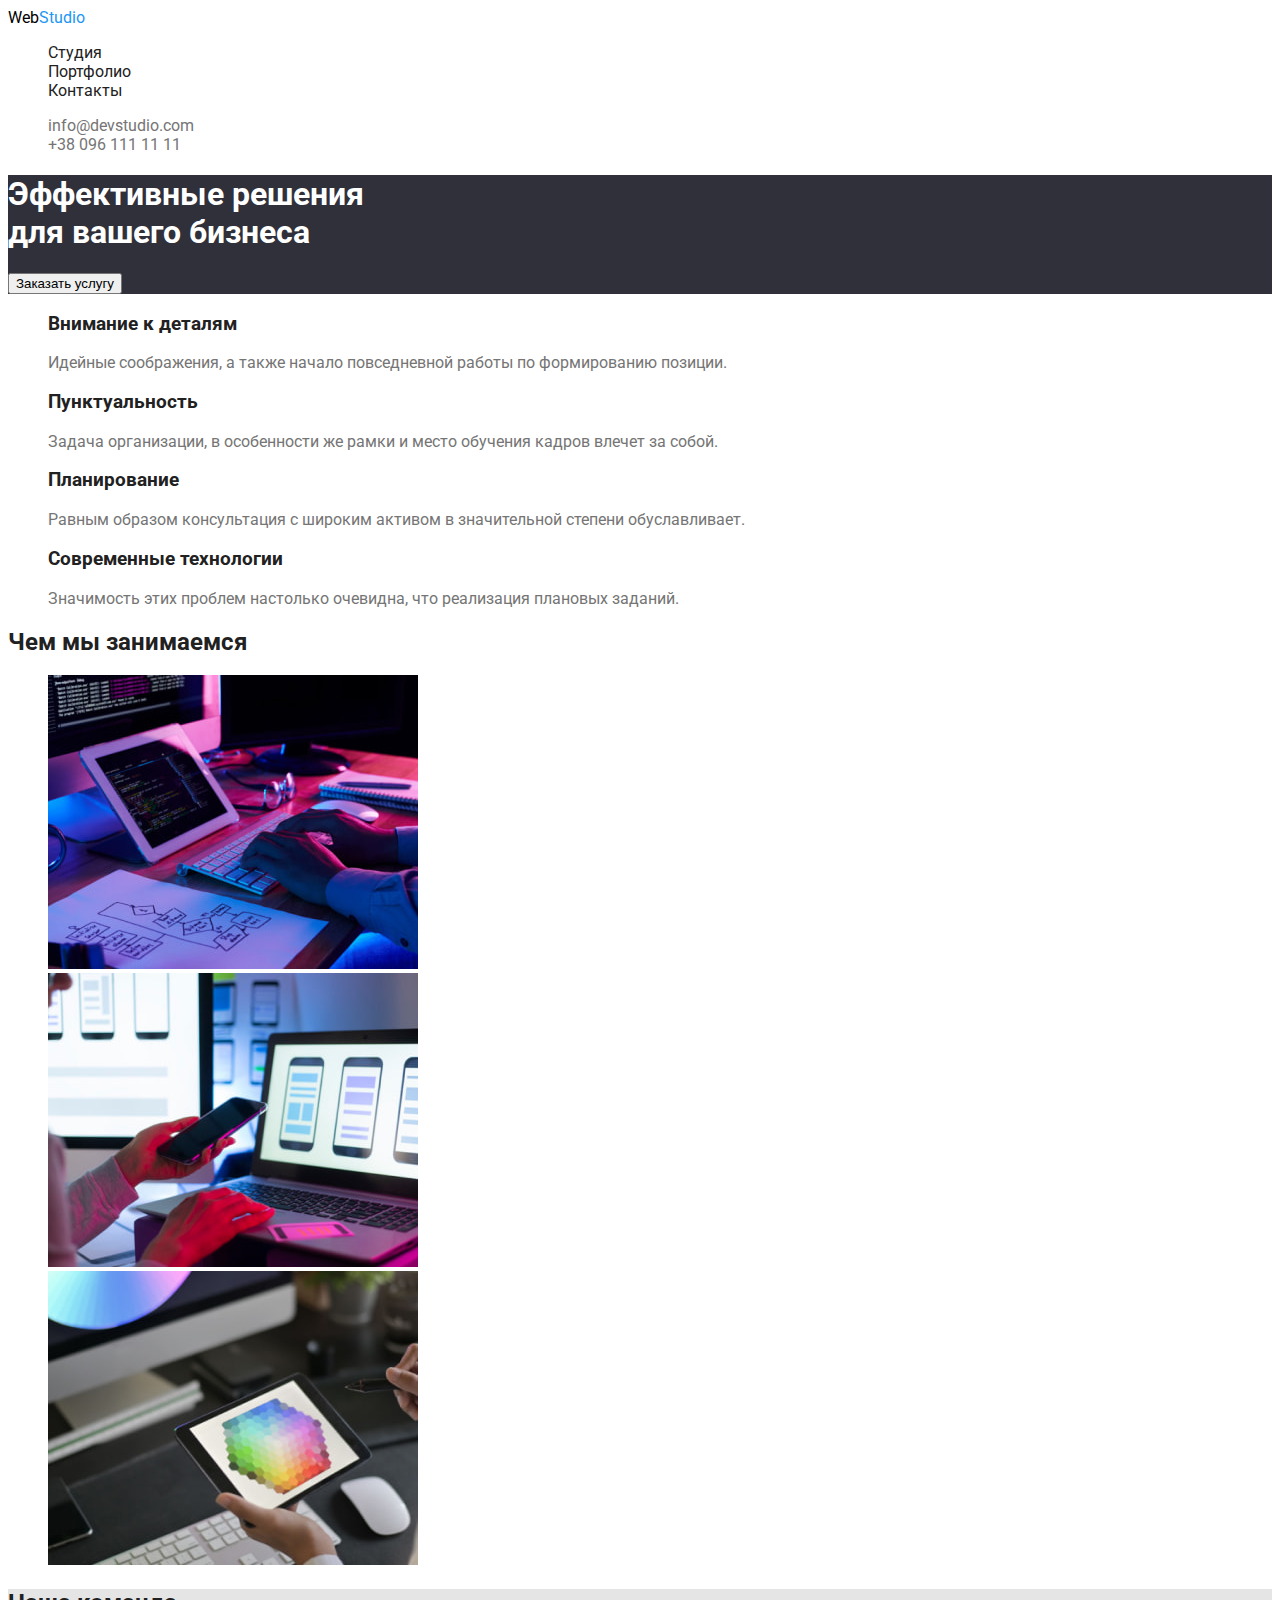
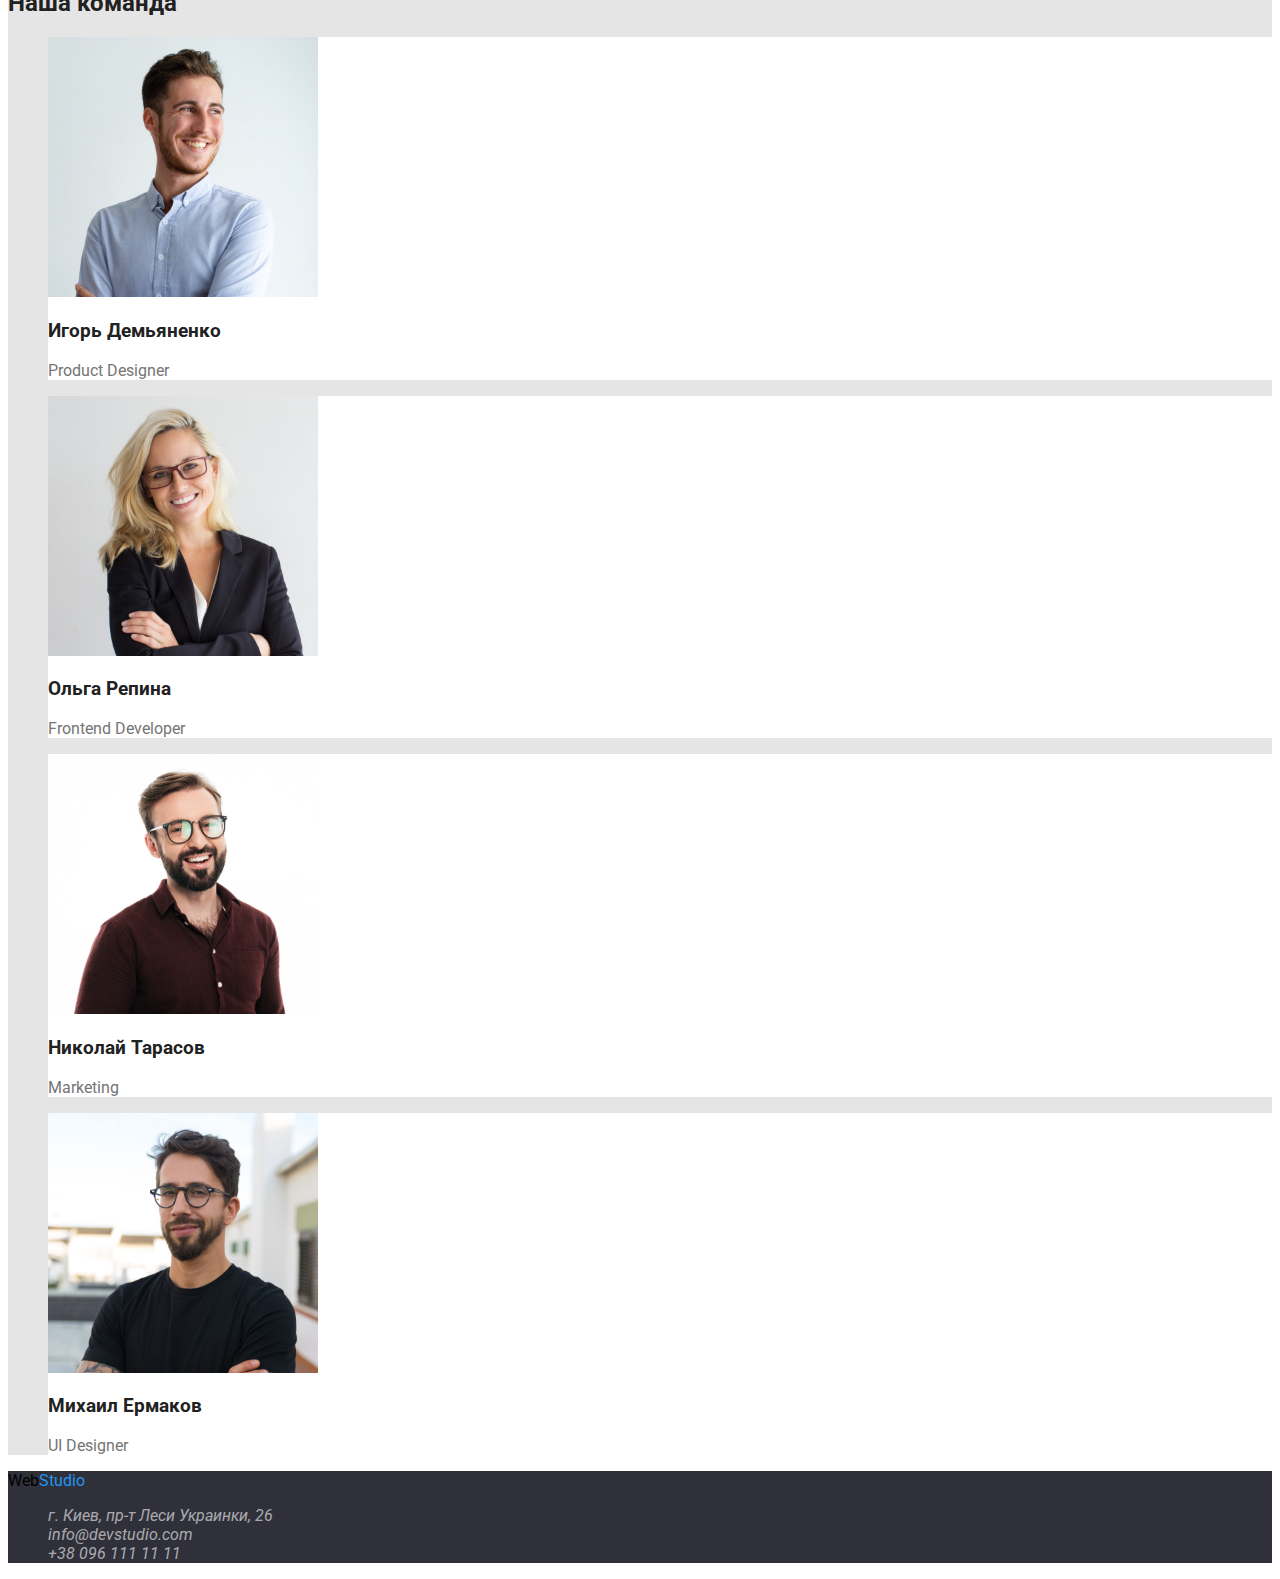
==== commit 62e536fa: "Update index.html" ====
--- a/index.html
+++ b/index.html
@@ -7,37 +7,35 @@
     <title>WebStudio</title>
     <link rel="preconnect" href="https://fonts.googleapis.com">
     <link rel="preconnect" href="https://fonts.gstatic.com" crossorigin>
-    <link href="https://fonts.googleapis.com/css2?family=Montserrat:wght@400;700&family=Raleway:wght@700&display=swap" rel="stylesheet">">
-    <link rel="preconnect" href="https://fonts.googleapis.com">
-    <link rel="preconnect" href="https://fonts.gstatic.com" crossorigin>
-    <link href="https://fonts.googleapis.com/css2?family=Montserrat:wght@400;700&family=Raleway:wght@700&family=Roboto:wght@400;500;700;900&display=swap" rel="stylesheet">
+    <link href="https://fonts.googleapis.com/css2?family=Raleway:wght@700&family=Roboto:wght@400;500;700;900&display=swap" rel="stylesheet">
     <link rel="stylesheet" href="./CSS/styles.css">
   </head>
   <body>
+    <!-- HEADER -->
     <header class="header">
-      <a class="logo" href="./index.html"><span class="logo-acent">Web</span>Studio</a>
+      <a class="logo" href="./index.html">Web<span class="logo-acent">Studio</span></a>
       <nav class="site-nav">
-        <ul class="site-nav-list">
-          <li class="list-item"><a class="link" href="./index.html">Студия</a></li>
+        <ul class="site-nav-list list">
+          <li class="list-item"><a class="link current" href="./index.html">Студия</a></li>
           <li class="list-item"><a class="link" href="./portfolio.html">Портфолио</a></li>
           <li class="list-item"><a class="link" href="/">Контакты</a></li>
         </ul>
       </nav>
-      <ul class="contact-list">
+      <ul class="contact-list list">
         <li class="list-item"><a class="link" href="mailto:info@devstudio.com">info@devstudio.com</a></li>
         <li class="list-item"><a class="link" href="tel:+38-096-111-11-11">+38 096 111 11 11</a></li>
       </ul>
     </header>
     <main>
-      <!-- Герой -->
+      <!-- Hero section -->
       <section class="hero">
-        <h1 class="hero-title">Эффективные решения <br />для вашего бизнеса</h1>
-        <button class="hero-button" type="button">Заказать услугу</button>
+        <h1 class="hero-title">Эффективные решения <br> для вашего бизнеса</h1>
+        <button class="hero-btn btn" type="button">Заказать услугу</button>
       </section>
-      <!-- Наши Компитенции -->
+      <!-- Competence section -->
       <section class="competence">
         <h2 hidden>Наши Компитенции</h2>
-        <ul class="competence-list">
+        <ul class="competence-list list">
           <li class="competence-item">
             <h3 class="title">Внимание к деталям</h3>
             <p class="competence-dsc">
@@ -68,10 +66,10 @@
           </li>
         </ul>
       </section>
-      <!-- Наши работы -->
+      <!-- Work section -->
       <section class="work">
         <h2 class="section-title">Чем мы занимаемся</h2>
-        <ul class="work-list">
+        <ul class="work-list list">
           <li class="work-item">
             <a class="work-link" href="/">
               <img class="work-img" src="./image/box-1.jpg" alt="разработка" width="370"
@@ -89,10 +87,10 @@
           </li>
         </ul>
       </section>
-      <!-- Наша команда -->
+      <!-- Team section -->
       <section class="team">
         <h2 class="section-title">Наша команда</h2>
-        <ul class="team-list">
+        <ul class="team-list list">
           <li class="team-item">
             <img class="team-img" src="./image/img-1.jpg" alt="фотография игоря" width="270" />
             <h3 class="title">Игорь Демьяненко</h3>
@@ -116,11 +114,12 @@
         </ul>
       </section>
     </main>
+    <!-- Footer section -->
     <footer class="footer">
-      <a class="logo" href="./index.html"><span class="logo-acent">Web</span>Studio</a>
+      <a class="logo" href="./index.html">Web<span class="logo-acent">Studio</span></a>
       <address class="address">
-        <ul class="address-list">
-          <li class="addres-item"><a class="address-link" href="https://goo.gl/maps/YeNabfr8arw7dKwr5" rel="noopener noreferrer"> г. Киев, пр-т Леси Украинки, 26</a></li>
+        <ul class="address-list list">
+          <li class="addres-item"><a class="address-link white" href="https://goo.gl/maps/YeNabfr8arw7dKwr5" rel="noopener noreferrer"> г. Киев, пр-т Леси Украинки, 26</a></li>
           <li class="addres-item"><a class="address-link" href="mailto:info@devstudio.com">info@devstudio.com</a></li>
           <li class="addres-item"><a class="address-link" href="tel:+38-096-111-11-11">+38 096 111 11 11</a></li>
         </ul>
--- a/CSS/styles.css
+++ b/CSS/styles.css
@@ -5,16 +5,26 @@
     --background: #E5E5E5;
     --white: #ffffff;
     --dark: #2F303A;
+    --black-acent: #000000;
+    --adress-color: #FFFFFF99;
+    --filter-background: #F5F4FA;
 }
 /* основные стили */
 body {
     color: var(--text-color);
     background-color: var(--white);
     font-family: 'Montserrat', sans-serif;
-        font-family: 'Raleway', sans-serif;
-        font-family: 'Roboto', sans-serif;
+    font-family: 'Raleway', sans-serif;
+    font-family: 'Roboto', sans-serif;
 }
-ul {
+.site-nav-list,
+.contact-list,
+.competence-list,
+.work-list,
+.team-list,
+.address-list,
+.portfolio-list,
+.filter-list {
     list-style: none;
 }
 .section-title,
@@ -22,24 +32,33 @@
     color: var(--text-color-title);
 }
 .logo {
-    color: #000000;
+    color: var(--black-acent)
 }
 .logo span {
     color: var(--acent);
 }
 
 /* стили для меню сайта */
-.site-nav a {
+.site-nav .link {
     color: var(--text-color-title);
 }
-.site-nav a:hover,
-.site-nav a:focus {
+.site-nav .link:hover,
+.site-nav .link:focus {
     color: var(--acent);
 }
-.auth-nav a:hover,
-.auth-nav a:focus {
+.contact-list .link {
+    color: var(--text-color);
+}
+.contact-list .link:hover,
+.contact-list .link:focus {
         color: var(--acent);
     }
+.logo,
+.link, 
+.address-link {
+    text-decoration: none;
+}
+
 /* стили для героя */
 .hero {
     background-color: var(--dark);
@@ -50,31 +69,39 @@
 .hero-button {
     color: var(--white);
     background-color: var(--acent);
+    cursor: pointer;
+}
+.hero-button:hover,
+.hero-button:focus {
+    color: var(--white);
+    background-color: var(--acent);
 }
 /* стили для секции наша команда */
 .team {
     background-color: var(--background);
 }
-.team-list li {
+.team-item {
     background-color: var(--white);
 }
 /* стили для футера */
-footer {
+.footer {
     background-color: var(--dark);
 }
-.address-list {
-    color: #FFFFFF99;
+.address-link {
+    color: var(--adress-color);
 }
-.address-list:first-child {
+.address-list + .address-list {
     color: var(--white);
 }
+
 /* стили кнопок фильтра в портфолио */
-button {
+.filter-btn {
     color: var(--text-color-title);
-    background-color: #F5F4FA;
+    background-color: var(--filter-background);
+    cursor: pointer;
 }
-button:hover,
-button:focus {
+.filter-btn:hover,
+.filter-btn:focus {
 color: var(--white);
 background-color: var(--acent);
 }